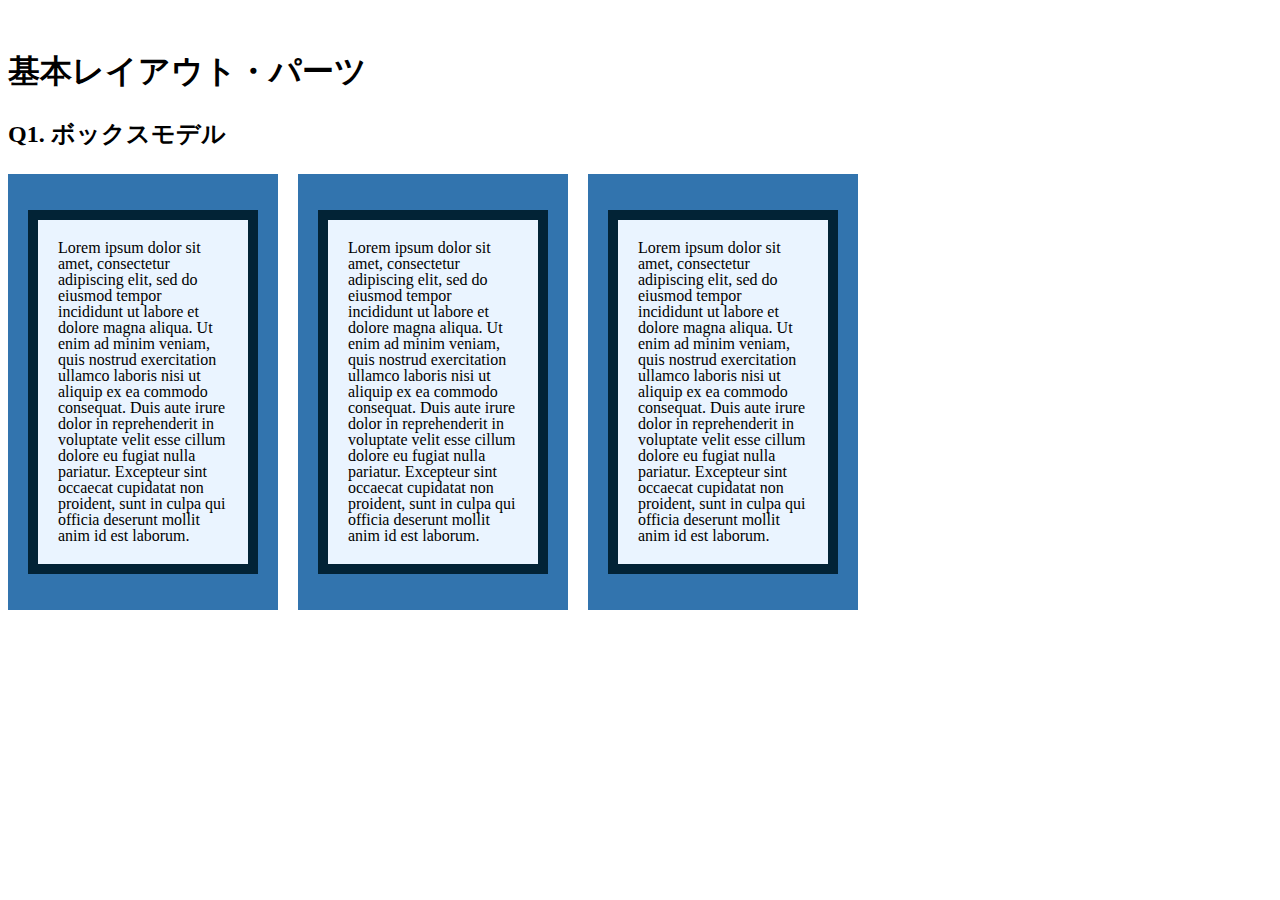
==== layout_parts/q1/index.html @ 56873985 "レイアウト完了しました。" ====
<!DOCTYPE html>　
<html> 
  <head>
    <meta charset="utf-8">
    <meta http-equiv="X-UA-Compatible" content="IE=edge">
    <meta name="viewport" content="width=device-width, initial-scale=1.0, maximum-scale=1.0, user-scalable=no">
    <meta name="format-detection" content="telephone=no">
    <title>基本レイアウト・パーツ</title>
    <link rel="stylesheet" href="http://gizumo-inc.github.io/sample/front-lesson/layout_parts_new/assets/css/reset.css">
    <link rel="stylesheet" href="http://gizumo-inc.github.io/sample/front-lesson/layout_parts_new/assets/css/base.css">
    <link rel="stylesheet" href="css/style.css">
  </head>
  <body>
    <div class="wrapper">
      <h1 class="title">基本レイアウト・パーツ</h1>
      <h2 class="headline">
        <p class="headline__text">Q1. ボックスモデル</p>
      </h2>
      <div class="box">
        <!--
            このQ1のみ「answer」フォルダがあり、そこにQ1でのHTML/CSSの説明が書いてあります。その「index.html」をブラウザとテキストエディタで開き、参考にしてみてください。
            この問題はmarginとpaddingとborderをうまく使ってボックスを配置する問題です。
            レイアウトとしては、1つの大きなボックスの中に3つのボックスが横並びになっていて、さらにその3つのボックスの中にそれぞれ1つずつボックスが入っている形になっています。
            3つのボックスはfloatで横並びにしているので、clearfixでの解除も忘れないようにしてください。
             ■この問題で使う大事なプロパティ
             ・margin
             ・padding
             ・border
             ・float
        -->
        <!-- 回答はクラスq1の要素の中に書いてね -->
        <!-- すでについてるクラスにはstyleを指定しない。styleをつける場合は自分で新たにクラスをつけること -->
        <!-- 「すでについてるクラスにはstyleを指定しない」という指示があるので、q1というクラスにはスタイルを指定せずに、q1__contentというクラスを追加して、そこに自分が指定したいスタイルを指定します。また、子要素のq1__content__boxというクラスは3つありfloatでの横並びする予定なので、親要素であるここでclearfixを付けてあげることをお忘れなく。 -->
        <div class="q1 q1__content clearfix">
          <!-- q1__content__boxというクラスは、背景が濃い青のボックスになります。このボックスが3つ横並びなので同じ階層に<div class="q1__content__box"></div>を3つ書きます。 -->
          <div class="q1__content__box">
            <!-- q1__content__textというクラスは、背景が濃い青のボックスの中にあるボックスですので、3つある<div class="q1__content__box"></div>の中に<p class="q1__content__text"></p>をそれぞれに入れてあげましょう。テキストが入る部分なのでpタグを使用します。 -->
            <p class="q1__content__text">Lorem ipsum dolor sit amet, consectetur adipiscing elit, sed do eiusmod tempor incididunt ut labore et dolore magna aliqua. Ut enim ad minim veniam, quis nostrud exercitation ullamco laboris nisi ut aliquip ex ea commodo consequat. Duis aute irure dolor in reprehenderit in voluptate velit esse cillum dolore eu fugiat nulla pariatur. Excepteur sint occaecat cupidatat non proident, sunt in culpa qui officia deserunt mollit anim id est laborum.</p>
          </div>
          <div class="q1__content__box">
            <p class="q1__content__text">Lorem ipsum dolor sit amet, consectetur adipiscing elit, sed do eiusmod tempor incididunt ut labore et dolore magna aliqua. Ut enim ad minim veniam, quis nostrud exercitation ullamco laboris nisi ut aliquip ex ea commodo consequat. Duis aute irure dolor in reprehenderit in voluptate velit esse cillum dolore eu fugiat nulla pariatur. Excepteur sint occaecat cupidatat non proident, sunt in culpa qui officia deserunt mollit anim id est laborum.</p>
          </div>
          <div class="q1__content__box">
            <p class="q1__content__text">Lorem ipsum dolor sit amet, consectetur adipiscing elit, sed do eiusmod tempor incididunt ut labore et dolore magna aliqua. Ut enim ad minim veniam, quis nostrud exercitation ullamco laboris nisi ut aliquip ex ea commodo consequat. Duis aute irure dolor in reprehenderit in voluptate velit esse cillum dolore eu fugiat nulla pariatur. Excepteur sint occaecat cupidatat non proident, sunt in culpa qui officia deserunt mollit anim id est laborum.</p>
          </div>
        </div>
        <!-- 回答はクラスq1の要素の中に書いてね -->
      </div>
    </div>
  </body>
</html>
---- layout_parts/q1/css/style.css ----
@charset "UTF-8";
　
/* 回答はここに書いてね */
 
.q1__content {
  background-color: #eff3f4;
  margin: 0 auto;
  width: 900px;
  padding: 20px;
}

.clearfix:after {
  display: block;
  content: "";
  clear: both;
}

.q1__content__box {
  background-color: #3274ae;
  margin-left: 20px;
  padding: 20px;
  width: 230px;
  float: left;
}

.q1__content__box:first-child {
  margin-left: 0;
}

.q1__content__text {
  background-color: #eaf4ff;
  border: solid 10px #022336;
  padding: 20px;
  font-size: 16px;
  line-height: 16px;
}

/* 回答はここに書いてね */
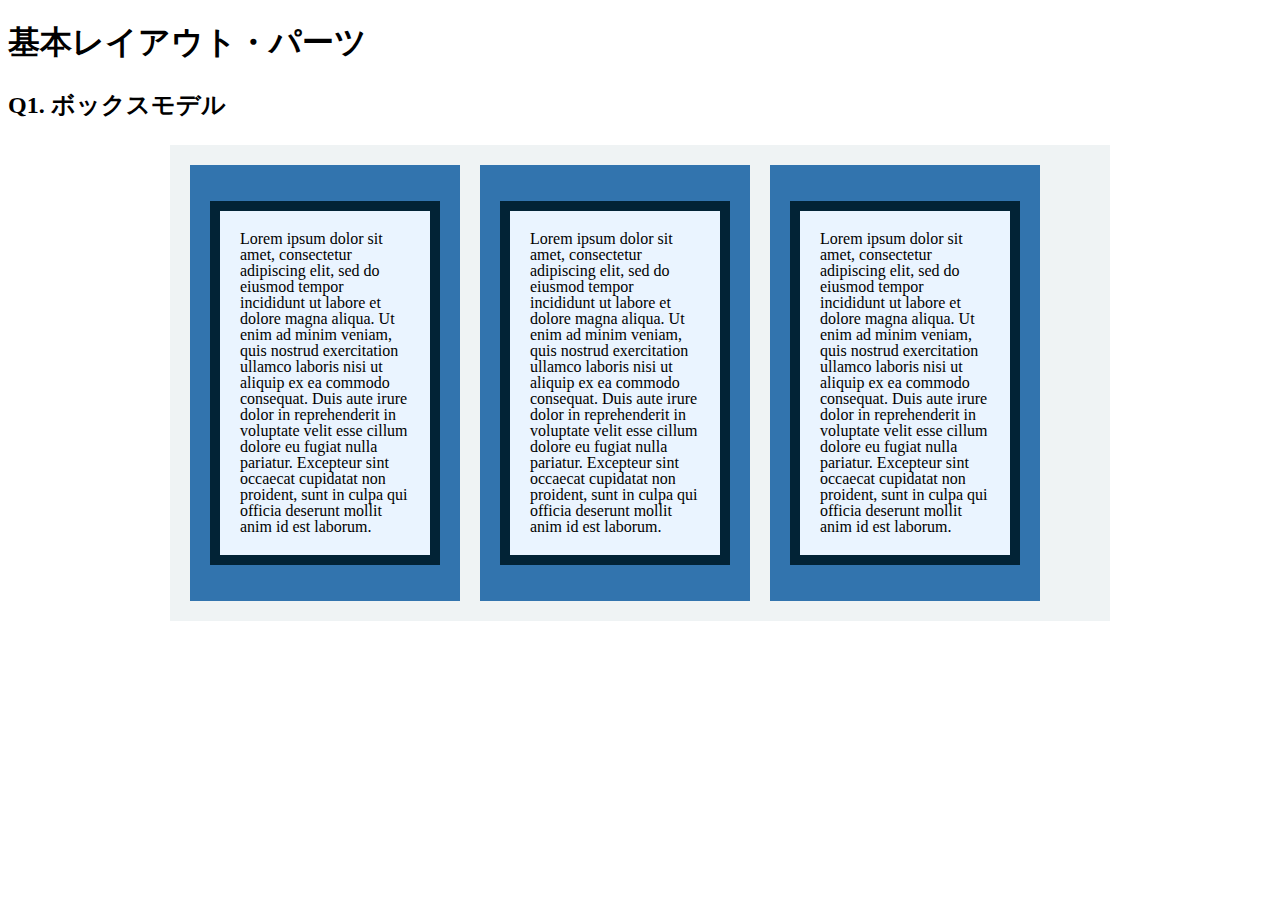
==== commit e470ce2c: "再レビューお願いします。" ====
--- a/layout_parts/q1/index.html
+++ b/layout_parts/q1/index.html
@@ -1,5 +1,5 @@
-<!DOCTYPE html>　
-<html> 
+<!DOCTYPE html>
+<html>
   <head>
     <meta charset="utf-8">
     <meta http-equiv="X-UA-Compatible" content="IE=edge">
@@ -48,4 +48,4 @@
       </div>
     </div>
   </body>
-</html>
+</html>--- a/layout_parts/q1/css/style.css
+++ b/layout_parts/q1/css/style.css
@@ -1,5 +1,5 @@
 @charset "UTF-8";
-　
+
 /* 回答はここに書いてね */
  
 .q1__content {
